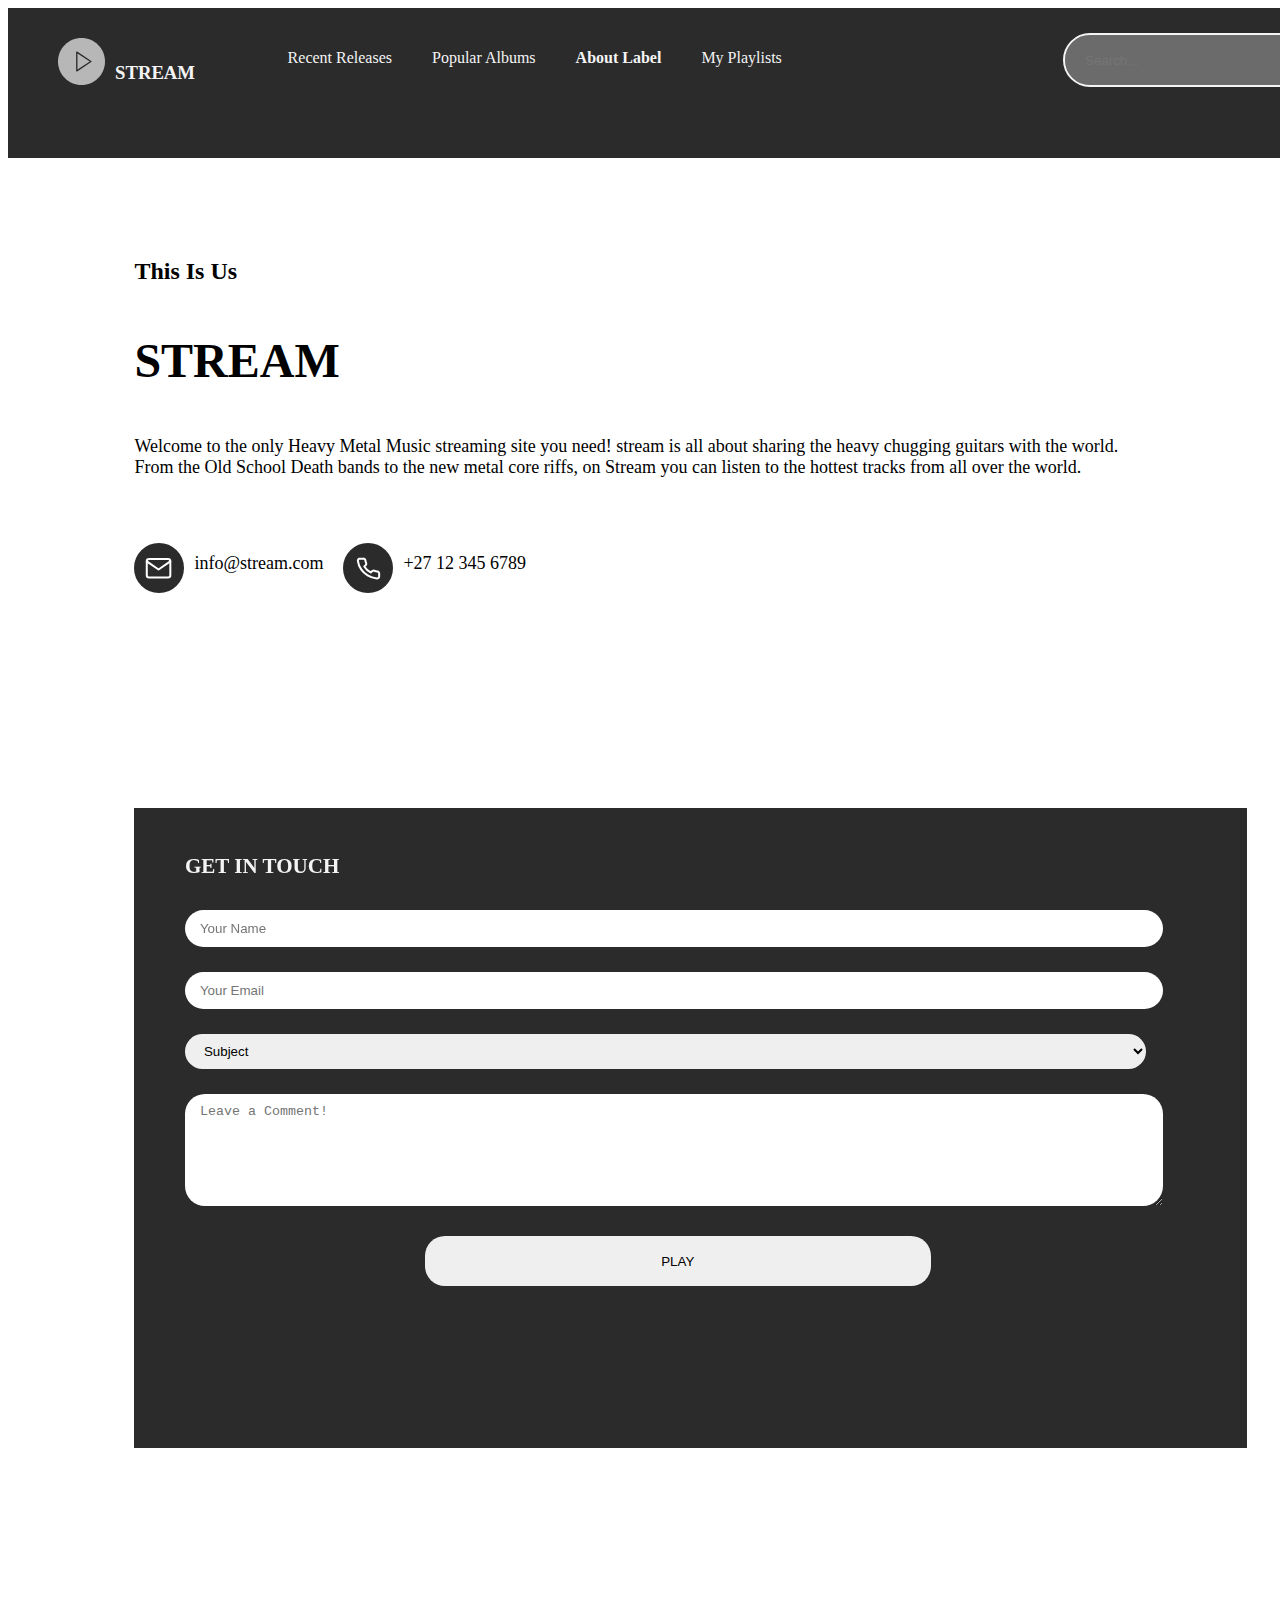
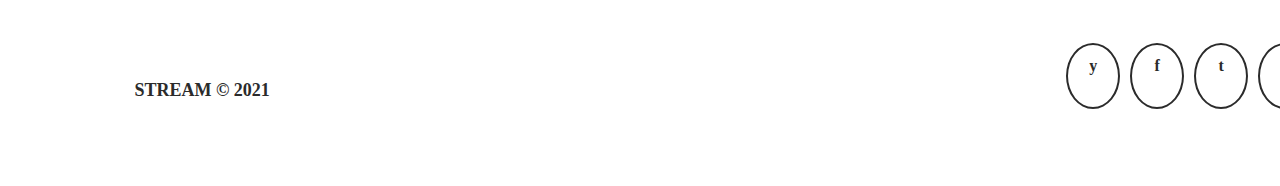
==== pages/about.html @ 72a1faf0 "finish album covers" ====
<!DOCTYPE html>
<html lang="en">
<head>
    <meta charset="UTF-8">
    <meta http-equiv="X-UA-Compatible" content="IE=edge">
    <meta name="viewport" content="width=device-width, initial-scale=1.0">
    <title>Term 1 Deliverable</title>

    <!--Fonts-->

    <!--External Files-->
    <link rel="stylesheet" href="https://cdn.jsdelivr.net/npm/bootstrap@5.2.3/dist/css/bootstrap.min.css" integrity="sha384-rbsA2VBKQhggwzxH7pPCaAqO46MgnOM80zW1RWuH61DGLwZJEdK2Kadq2F9CUG65" crossorigin="anonymous">
    <script src="https://cdn.jsdelivr.net/npm/bootstrap@5.2.3/dist/js/bootstrap.min.js" integrity="sha384-cuYeSxntonz0PPNlHhBs68uyIAVpIIOZZ5JqeqvYYIcEL727kskC66kF92t6Xl2V" crossorigin="anonymous"></script>
    
    <!--Internal Files-->
    <link rel="stylesheet" href="../css/main.css">

</head>
<body>

    <nav class="about">
        <div class="logo">
            <div class="nav-logoImg">
                <img src="../assets/icons/play_icon_logo.svg"
            </div>
            <div class="nav-logoTxt">
                <h3>
                    STREAM
                </h3>
            </div>
        </div>
        <div class="nav-con">
            <div>
                <ul>
                    <a href="../index.html"><li>Recent Releases</li></a>
                    <a><li>Popular Albums</li></a>
                    <a  href="about.html"><li class="active">About Label</li></a>
                    <a href="playlist.html"><li>My Playlists</li></a>
                </ul>

                <div class="search-bar">
                    <input placeholder="Search...">
                    <img class="search-icon" src="icon.png"/>
                </div>
            </div>
        </div>
    </nav>

    <div class="container-fluid"> <!--Bootstrap Container-->
        <div class="row abtrow">
            <div class="col-6">
                <div class="col-info">
                    <h4>
                        This Is Us
                    </h4>
                    <h3>
                        STREAM
                    </h3>
                    <p>
                        Welcome to the only Heavy Metal Music streaming site you need! stream
                        is all about sharing the heavy chugging guitars with the world. From the
                        Old School Death bands to the new metal core riffs, on Stream you can listen
                        to the hottest tracks from all over the world.
                    </p>

                    <div class="contact">
                        <div class="email">
                            <div class="em-icon">
                                <img src="../assets/icons/email_icon.svg">
                            </div>
                            <div class="em-text">info@stream.com</div>
                        </div>
                        <div class="phone">
                            <div class="ph-icon">
                                <img src="../assets/icons/phone_icon.svg">
                            </div>
                            <div class="ph-text">+27 12 345 6789</div>
                        </div>
                       
                    </div>
                    
                    <div class="col-map">
                        <iframe src="https://www.google.com/maps/embed?pb=!1m18!1m12!1m3!1d3589.3208854524823!2d28.2050687250574!3d-25.891819831051464!2m3!1f0!2f0!3f0!3m2!1i1024!2i768!4f13.1!3m3!1m2!1s0x1e956608911ce097%3A0x519896b4b6eda40a!2sOpen%20Window!5e0!3m2!1sen!2sza!4v1680271135820!5m2!1sen!2sza" width="600" height="450" style="border:0;" allowfullscreen="" loading="lazy" referrerpolicy="no-referrer-when-downgrade"></iframe>
                    </div>
                    

                </div>
            </div>
    
            <div class="col-6">
                <div class="col-form">
                    <form>
                        <h3>
                            GET IN TOUCH
                        </h3>
                
                        <input class="input-el" type="text" placeholder="Your Name" required>
                        <input class="input-el" type="email" placeholder="Your Email" required>                       
                
                        <select class="input-el" required>
                            <option>Option One</option>
                            <option>Option Two</option>
                            <option>Option Three</option>
                            <option selected = "selected">Subject</option>
                        </select>
                
                        <textarea class="input-tf" placeholder="Leave a Comment!" rows="10"></textarea>
                
                        <button class="input-btn" type="submit">PLAY</button>
                
                    </form>
                </div>
            </div>
        </div>
    </div>

    <footer>
        <h6>
            STREAM © 2021
        </h6>

        <div class="social-media">
            <div class="social-y">y</div>
            <div class="social-f">f</div>
            <div class="social-t">t</div>
            <div class="social-i">i</div>
        </div>
       
    </footer>

</body>
</html>
---- css/main.css ----
/*============================================================================*/
/*Universal Styling*/

/*Nav styling*/
nav{
    width: 100%;
    height: 120px;
    padding-left: 50px;
    padding-right: 50px;
    padding-top: 30px;
}

.nav-logoImg img{
    height: 47px;
    width: 47px;
    float: left;
    text-align: center;
    margin-right: 10px;
}

.nav-logoTxt{
    color: #f4f4f4;
    float: left;
    padding-top: 5px;
}

.nav-con ul{
    list-style: none;
}
.nav-con a{
    text-decoration: none;
}

.nav-con{
    width: 85%;
    height: 60px;
    float: right;
    margin-top: -10px;
}

.nav-con li{
    height: 35px;
    color: #f4f4f4;
    margin-right: 40px;
    padding-top: 5px;
    float: left;
}

.active{
    font-weight: bold !important;
}

.nav-con li:hover{
    font-weight: bold !important;
}

/*styling for the search bar*/
.search-bar{
    width: 255px;
    height: 50px;
    border: 2px solid #f4f4f4;
    border-radius: 50px;
    float: right;
    margin-top: -1%;
}

.search-bar input{
    width: 100%;
    height: 48px;
    color: #2b2b2b;
    background-color: rgba(255, 255, 255, 0.3);
    border-radius: 48px;
    border: none;
    padding-left: 20px;
    float: left;
    
}

.search-icon{
    margin-top: -33px;
    margin-right: 20px;
    float: right;
}

/*nav bar about page*/
.about{
    background-color: #2b2b2b;
}

/*nav ending ===========================================*/


/*header styling*/
header{
    width: 100%;
    height: 900px;
    margin-top: -120px;
    background-image: url(../assets/images/REXYaUHt5RqbNWeqPRtSwc-1200-80.jpg);
    background-position: center;
    background-size: cover;
}

.header-overlay{
    width: 100%;
    height: 900px;
    background-color: rgb(0, 0, 0,0.3);
    padding-top: 15%;
    padding-left: 10%;

}

header h3{
    color: #f4f4f4;
    font-size: 36px;
}

header h2{
    color: #f4f4f4;
    font-size: 72px;
}


/*Button in header default states*/
.headBtn-group{
    margin-top: 70px;
    font-size: 24px;
}
.play-button, .shuffle-button{
    width: 225px;
    height: 70px;
    background-color: #f4f4f4;
    border: 2px solid #1F4A5D;
    border-radius: 50px;
    text-align: center;
    padding-top: 15px;
    margin-right: 20px;
    float: left;
}

.like-button{
    height: 70px;
    width: 70px;
    margin: 0 auto;
    border-radius: 50%;
    float: left;
}

/*Button in header hover states*/
.play-button:hover{
    background-color: #2B6267;
    color: #f4f4f4;
    cursor: pointer;
}
.shuffle-button:hover{
    background-color: #2B6267;
    color: #f4f4f4;
    cursor: pointer;
}
.like-button:hover{
    background-color: #2B6267;
    color: #f4f4f4;
    cursor: pointer;
}


/*==========================================================*/
/*featured artist section of page*/
.col-box{
    width:90% ;
    height: 560px;
    margin-top: -60px;
    padding-top: 15px;
    background-color: gray;
}

.col-box h2,h1{
    color: #f4f4f4;
    padding-left: 15%;
}
.col-box p{
    width: 80%;
    margin-top: 20px;
    color: #f4f4f4;
    padding-left: 15%;
}

.col-video{
    width: 80%;
    height: 390px;
    margin-top: -60px;
    margin-left: 10%;
    position: relative;
}

.prev-button{
    width: 50px;
    height: 50px;
    margin: 0 auto;
    border-radius: 50%;
    float: left;
    margin-top: 20%;
    margin-left: 80%;
}

.next-button{
    width: 50px;
    height: 50px;
    margin: 0 auto;
    border-radius: 50%;
    float: right;
    margin-top: 20%;
    margin-right: 20px;
}

.next-button:hover{
    background-color: #2B6267;
    color: #f4f4f4;
    cursor: pointer;
}

.prev-button:hover{
    background-color: #2B6267;
    color: #f4f4f4;
    cursor: pointer;
}

/*=========================================================*/
/*Recent Releases Section*/
.releases-title{
    margin-top: 80px;
    margin-bottom: 40px;
    margin-left: 10%;
}

.cards{
    margin-top: 80px;
    padding-left: 10%;
    padding-right: 10%;
}

.Rcards1{
    width: 277px;
    height: 277px;
    background-image: url(../assets/albumCovers/The\ Devil\ Wears\ Prada\ -\ Reach.png);
    background-position: center;
    background-size: cover;
}
.Rcards2{
    width: 277px;
    height: 277px;
    background-image: url(../assets/albumCovers/sleep\ token.jpg);
    background-position: center;
    background-size: cover;
}
.Rcards3{
    width: 277px;
    height: 277px;
    background-image: url(../assets/albumCovers/The_Death_of_Peace_of_Mind_Bad_Omens.png);
    background-position: center;
    background-size: cover;
}
.Rcards4{
    width: 277px;
    height: 277px;
    background-image: url(../assets/albumCovers/download.jpg);
    background-position: center;
    background-size: cover;
}


.rc-overlay{
    width: 277px;
    height: 207px;
    margin-top: -15px;
    padding-top: 70px;
    background-color: rgba(0, 0, 0, 0.5);
    opacity: 0;
}
.rc-overlay:hover{
    opacity: 1;
}

.rc-icon{
    width: 70px;
    height: 70px;
    border-radius: 35px;
    margin: 0 auto;
}

.rc-content{
    width: 277px;
    height: 70px;
    margin-top: 67px;
    background-color: #2b2b2b;
    color: white;
    padding-left: 15px;
    padding-top: 9px;
    font-family: sans-serif;
}
.rc-content p{
    margin: 0;
    margin-left: -38px;
    font-size: 12px;
}
.rc-contnet h5{
    margin: 0;
    font-size: 18px;
}

.rc-content img{
    height: 40px;
    width: 40px;
    float: right;
    margin-right: 10px;
    margin-top: -47px;
}


/*=========================================================*/
/*Popular Albums Section*/
.popular-title{
    margin-top: 80px;
    margin-bottom: 40px;
    margin-left: 10%;
}


.Pcards1{
    width: 277px;
    height: 277px;
    background-image: url(../assets/albumCovers/carbonised.jpg);
    background-position: center;
    background-size: cover;
}
.Pcards2{
    width: 277px;
    height: 277px;
    background-image: url(../assets/albumCovers/pain_remains.jpg);
    background-position: center;
    background-size: cover;
}
.Pcards3{
    width: 277px;
    height: 277px;
    background-image: url(../assets/albumCovers/doomswitch.jpg);
    background-position: center;
    background-size: cover;
}
.Pcards4{
    width: 277px;
    height: 277px;
    background-image: url(../assets/albumCovers/aviana.jpg);
    background-position: center;
    background-size: cover;
}
.Pcards5{
    width: 277px;
    height: 277px;
    background-image: url(../assets/albumCovers/death_below.jpg);
    background-position: center;
    background-size: cover;
}
.Pcards6{
    width: 277px;
    height: 277px;
    background-image: url(../assets/albumCovers/heretic.jpg);
    background-position: center;
    background-size: cover;
}
.Pcards7{
    width: 277px;
    height: 277px;
    background-image: url(../assets/albumCovers/architects.jpg);
    background-position: center;
    background-size: cover;
}
.Pcards8{
    width: 277px;
    height: 277px;
    background-image: url(../assets/albumCovers/alias.jpg);
    background-position: center;
    background-size: cover;
}

/*=========================================================*/
footer{
    margin-top: 40px;
    width: 100%;
    height: 140px;
    padding-top: 60px;
    padding-left: 10%;
}

footer h6{
    font-size: 18px;
    font-weight: bold;
    color: #2b2b2b;
    float: left;
}


.song-media{
    width: 500px;
    height: 35px;
    margin-top: -20px;
    float: right;
}

.social-y{
    width: 50px;
    height: 50px;
    float: left;
    border: 2px solid #2b2b2b;
    margin: 5px;
    text-align: center;
    padding-top: 12px;
    font-weight: bold;
    color: #2b2b2b;
    border-radius: 50%;
    margin-left: 63%;
}
.social-f{
    width: 50px;
    height: 50px;
    float: left;
    border: 2px solid #2b2b2b;
    margin: 5px;
    text-align: center;
    padding-top: 12px;
    font-weight: bold;
    color: #2b2b2b;
    border-radius: 50%;
}
.social-t{
    width: 50px;
    height: 50px;
    float: left;
    border: 2px solid #2b2b2b;
    margin: 5px;
    text-align: center;
    padding-top: 12px;
    font-weight: bold;
    color: #2b2b2b;
    border-radius: 50%;
}
.social-i{
    width: 50px;
    height: 50px;
    float: left;
    border: 2px solid #2b2b2b;
    margin: 5px;
    text-align: center;
    padding-top: 12px;
    font-weight: bold;
    color: #2b2b2b;
    border-radius: 50%;
}
/*=========================================================*/
/*about page styling*/
.abtrow{
    padding-left: 10%;
    padding-right: 10%;
}
.col-info{
    width: 100%;
    height: 450px; 
    margin-top: 100px;
}
.col-info h4{
    font-size: 24px;
}
.col-info h3{
    font-size: 48px;
}
.col-info p{
    font-size: 18px;
}

.contact{
    width: 100%;
    height: 100px;
    margin-top: 40px;
    padding-top: 25px;
    margin-bottom: 25px;
}
.email{
    float: left;
    margin-right: 20px;
}
.phone{
    float: left;
}

.em-icon{
    float: left;
    margin-right: 10px;
}
.em-text{
    font-size: 18px;
    float: right;
    padding-top: 10px;
}

.ph-icon{
    float: left;
    margin-right: 10px;
}
.ph-text{
    font-size: 18px;
    float: right;
    padding-top: 10px;
}

.col-map iframe{
    width: 100%;
    height: 200px;
}

.col-form{
    width: 100%;
    height: 570px;
    background-color: lightgrey;
    margin-top: 100px;
    margin-bottom: 200px;
    font-size: 18px;
}

form{
    height: 575px;
    width: 100%;
    margin: 0 auto;
    background-color: #2b2b2b;
    color: #f4f4f4;
    padding-left: 5%;
    padding-right: 5%;
    padding-top: 25px;
    padding-bottom: 40px;
}

.input-el{
    width: 95%;
    height: 35px;
    margin-top: 10px;
    padding-left: 15px;
    border: none;
    border-radius: 20px;
    margin-bottom: 15px;
}

.input-tf{
    width: 95%;
    height: 100px;
    margin-top: 10px;
    padding-left: 15px;
    padding-top: 10px;
    border: none;
    border-radius: 20px;
    margin-bottom: 15px;
}

select{
    width: 95% !important;
}

.input-btn{
    width: 50%;
    height: 50px;
    border: none;
    border-radius: 20px;
    margin-top: 10px;
    margin-bottom: 5px;
    margin-left: 240px;
}
.input-btn:hover{
    background-color: #2B6267;
}

/*===========================================================================*/
/*Playlist page css*/
.mp-title{
    margin-top: 85px;
}
.playlists{
    width: 100%;
    padding-left: 10%;
    padding-right: 10%;
}



.col-mix{
    width: 470px;
    height: 470px;
    background-color: lightgray;
    margin-top: 50px;
}

.col-mix h1{
    text-align: center;
    font-weight: bold;
    color: #f4f4f4;
    padding-top: 170px;
    margin-left: -90px;
}

.playlist-logo{
    width: 45px;
    height: 45px;
    text-align: center;
    border: 5px solid white;
    border-radius: 50%;
    margin-top: 120px;
    margin-left: 200px;
    padding-top: 5px;
}

.button-group{
    margin-top: 150px;
    
}

.mix-btn, .fav-btn{
    margin-right: 60px;
    float: left;
}

.fav-btn{
    font-weight: bold;
}

.song-container{
    width: 100%;
    height: 500px;
    background-color: lightgray;
}

.song-banner{
    margin-top: 40px;
    font-weight: bold;
    margin-bottom: 40px;
}

.banner-el{
    margin-right: 60px;
    float: left;
}

.banner-st{
    margin-right: 180px;
    float: left;
}

.banner-al{
    margin-right: 140px;
    float: left;
}

.song{
    margin-top: 30px;
}

.bot-border{
    width: 75%;
    padding-top: 35px;
    margin-bottom: -20px;
    border-bottom: 2px solid #2b2b2b;
}

.song-el{
    padding-top: 12px;
    float: left;
    margin-right: 60px;
}

.song-t{
    float: left;
    margin-right: 172px;
}

.song-al{
    padding-top: 12px;
    float: left;
    margin-right: 100px;
}

.song-d{
    padding-top: 12px;
    float: left;
    margin-right: 90px;
}

.song-ic{
    padding-top: 12px;
    float: left;
    margin-right: 60px;
}


/*================================================================================*/
/*footer playlist page*/
.song-player{
    width: 100%;
    height: 200px;
    margin-top: 140px;
    background-color: #f4f4f4;
    color: #2b2b2b;
    font-weight: bold;
}

.unplayed{
    width: 93%;
    height: 10px;
    border-bottom: 5px solid lightgray;

    margin-top: -40px;
    margin-bottom: 40px;
}
.played{
    width: 30%;
    height: 10px;
    border-bottom: 5px solid #2b2b2b;
    margin-right: 10%;
    margin-top: -50px;
    margin-bottom: 40px;
}

.locater{
    width: 30px;
    height: 30px;
    border-radius: 50%;
    background-color: #2b2b2b;
    margin-top: -57px;
    margin-left: 29%;
    margin-bottom: 40px;
}


.song-image{
    height: 70px;
    width: 70px;
    margin-top: 15px;
    background-color: lightgray;
    float: left;
}
.song-text{
    float: left;
    margin-left: 20px;
    margin-top: 15px;
}

.player-buttons{
    margin-left: 500px;
}

.footP-btn{
    width: 100px;
    height: 100px;
    border-radius: 50%;
    background-color: #2b2b2b;
    color: white;
    text-align: center;
    float: left;
}

.footPr-btn{
    width: 50px;
    height: 50px;
    border-radius: 50%;
    border: 2px solid #2b2b2b;
    color: white;
    text-align: center;
    margin-top: 25px;
    margin-left: 30px;
    margin-right: 30px;
    float: left;
}

.time-played{
    margin-top: 35px;
    margin-right: 40px;
    float: right;
}

.foot-settings{
    width: 40px;
    height: 40px;
    border-radius: 50%;
    border: 2px solid #2b2b2b;
    color: white;
    text-align: center;
    margin-top: 25px;
    margin-right: 122px;
    float: right;
}
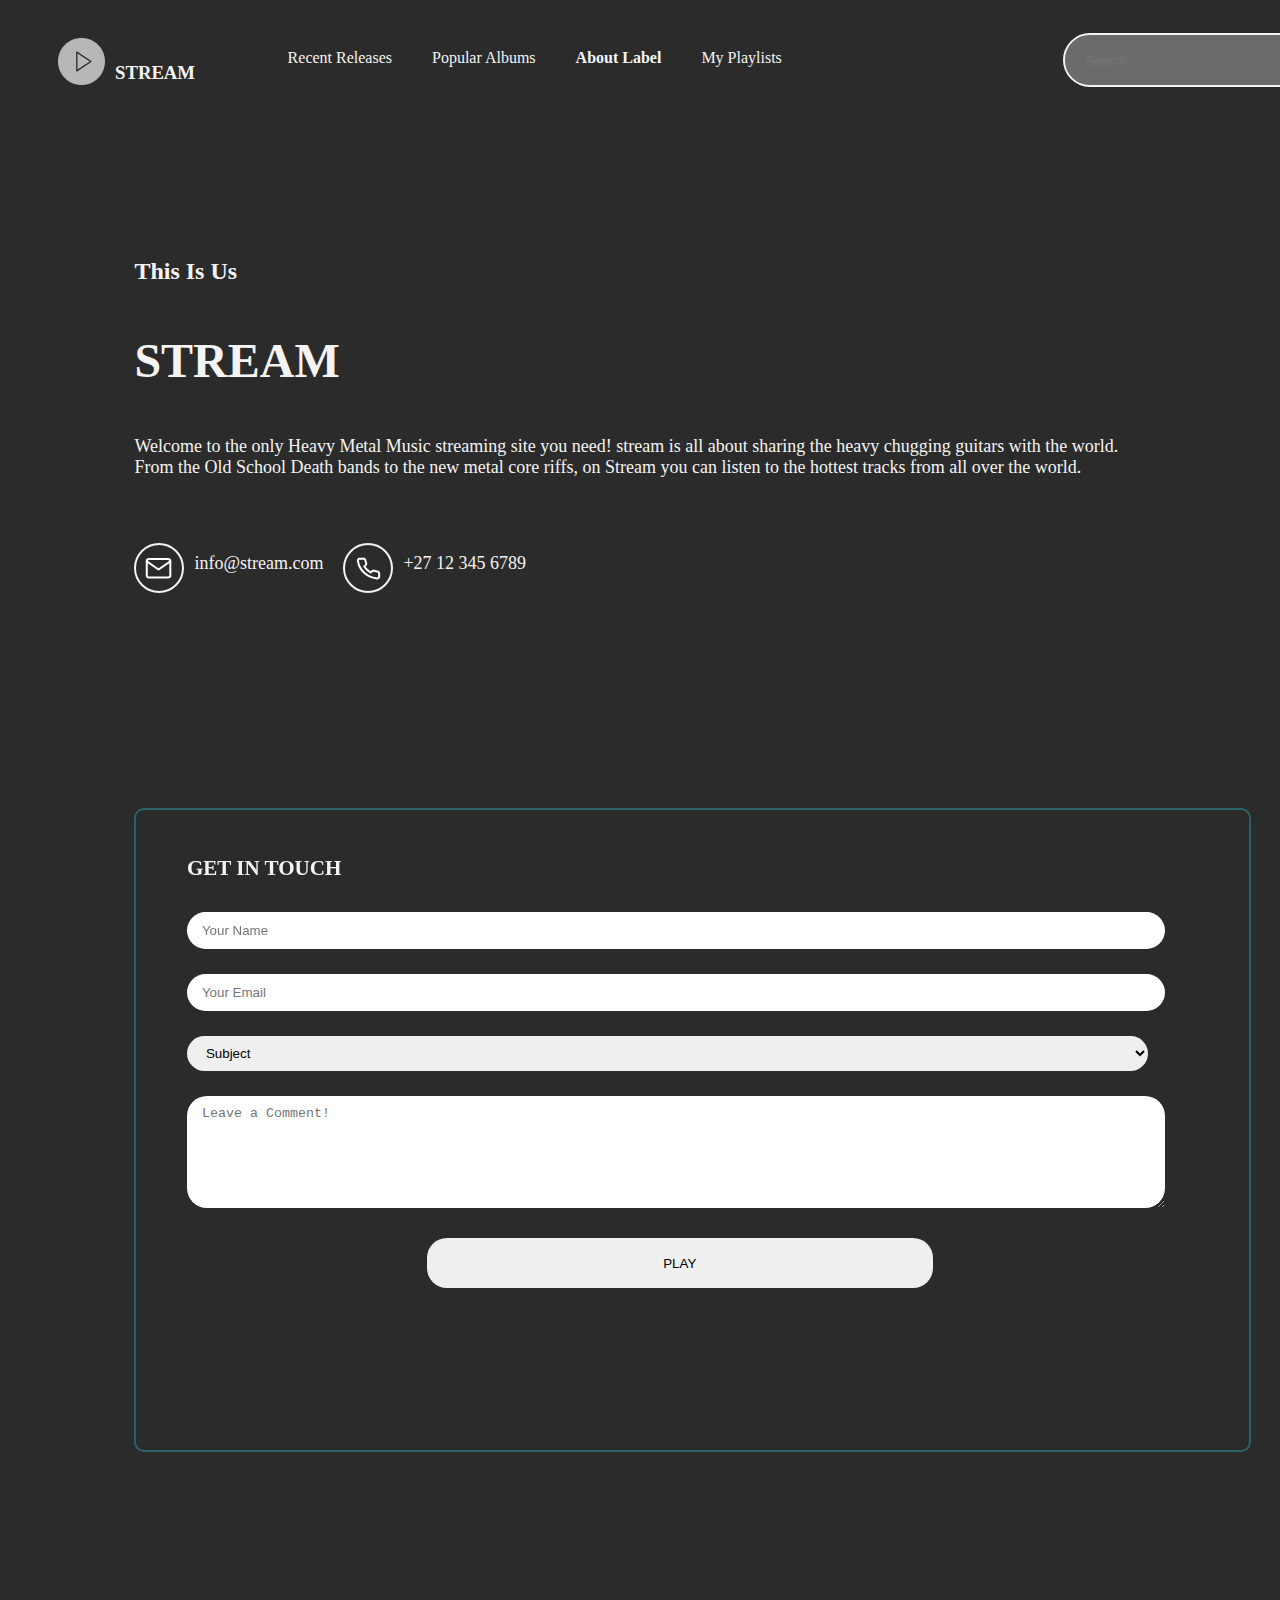
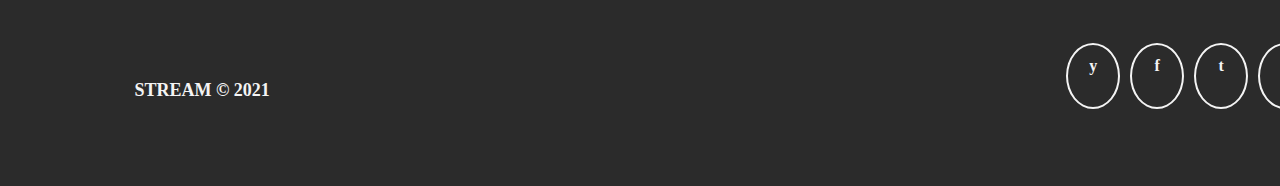
==== commit b0e9c9a1: "change background" ====
--- a/pages/about.html
+++ b/pages/about.html
@@ -21,7 +21,7 @@
     <nav class="about">
         <div class="logo">
             <div class="nav-logoImg">
-                <img src="../assets/icons/play_icon_logo.svg"
+                <img src="../assets/icons/play_icon_logo.svg">
             </div>
             <div class="nav-logoTxt">
                 <h3>
--- a/css/main.css
+++ b/css/main.css
@@ -1,6 +1,8 @@
 /*============================================================================*/
 /*Universal Styling*/
-
+    body{
+        background-color: #2b2b2b;
+    }
 /*Nav styling*/
 nav{
     width: 100%;
@@ -230,6 +232,7 @@
     margin-top: 80px;
     margin-bottom: 40px;
     margin-left: 10%;
+    color: #f4f4f4;
 }
 
 .cards{
@@ -322,6 +325,7 @@
     margin-top: 80px;
     margin-bottom: 40px;
     margin-left: 10%;
+    color: #f4f4f4;
 }
 
 
@@ -394,7 +398,7 @@
 footer h6{
     font-size: 18px;
     font-weight: bold;
-    color: #2b2b2b;
+    color: #f4f4f4;
     float: left;
 }
 
@@ -410,12 +414,12 @@
     width: 50px;
     height: 50px;
     float: left;
-    border: 2px solid #2b2b2b;
+    border: 2px solid #f4f4f4;
     margin: 5px;
     text-align: center;
     padding-top: 12px;
     font-weight: bold;
-    color: #2b2b2b;
+    color: #f4f4f4;
     border-radius: 50%;
     margin-left: 63%;
 }
@@ -423,36 +427,36 @@
     width: 50px;
     height: 50px;
     float: left;
-    border: 2px solid #2b2b2b;
+    border: 2px solid #f4f4f4;
     margin: 5px;
     text-align: center;
     padding-top: 12px;
     font-weight: bold;
-    color: #2b2b2b;
+    color: #f4f4f4;
     border-radius: 50%;
 }
 .social-t{
     width: 50px;
     height: 50px;
     float: left;
-    border: 2px solid #2b2b2b;
+    border: 2px solid #f4f4f4;
     margin: 5px;
     text-align: center;
     padding-top: 12px;
     font-weight: bold;
-    color: #2b2b2b;
+    color: #f4f4f4;
     border-radius: 50%;
 }
 .social-i{
     width: 50px;
     height: 50px;
     float: left;
-    border: 2px solid #2b2b2b;
+    border: 2px solid #f4f4f4;
     margin: 5px;
     text-align: center;
     padding-top: 12px;
     font-weight: bold;
-    color: #2b2b2b;
+    color: #f4f4f4;
     border-radius: 50%;
 }
 /*=========================================================*/
@@ -465,6 +469,7 @@
     width: 100%;
     height: 450px; 
     margin-top: 100px;
+    color: #f4f4f4;
 }
 .col-info h4{
     font-size: 24px;
@@ -519,7 +524,6 @@
 .col-form{
     width: 100%;
     height: 570px;
-    background-color: lightgrey;
     margin-top: 100px;
     margin-bottom: 200px;
     font-size: 18px;
@@ -529,7 +533,8 @@
     height: 575px;
     width: 100%;
     margin: 0 auto;
-    background-color: #2b2b2b;
+    border: 2px solid #2B6267;
+    border-radius: 10px;
     color: #f4f4f4;
     padding-left: 5%;
     padding-right: 5%;
@@ -578,24 +583,39 @@
 /*===========================================================================*/
 /*Playlist page css*/
 .mp-title{
+    font-size: 24px;
     margin-top: 85px;
-}
-.playlists{
+    color: #f4f4f4;
+}
+
+.playlist{
     width: 100%;
     padding-left: 10%;
     padding-right: 10%;
 }
 
-
+.playlist-songs{
+    width: 100%;
+    margin-left: 140px;
+    color: #f4f4f4;
+}
 
 .col-mix{
     width: 470px;
     height: 470px;
-    background-color: lightgray;
+    background-image: url(../assets/images/REXYaUHt5RqbNWeqPRtSwc-1200-80.jpg);
+    background-position: center;
+    background-size: cover;
     margin-top: 50px;
 }
+.play-overlay{
+    width: 470px;
+    height: 470px;
+    background-color: rgba(0, 0, 0, 0.5);
+}
 
 .col-mix h1{
+    font-size: 64px;
     text-align: center;
     font-weight: bold;
     color: #f4f4f4;
@@ -603,13 +623,19 @@
     margin-left: -90px;
 }
 
-.playlist-logo{
-    width: 45px;
-    height: 45px;
-    text-align: center;
-    border: 5px solid white;
-    border-radius: 50%;
-    margin-top: 120px;
+.col-mix h2{
+    font-size: 48px;
+    text-align: center;
+    font-weight: bold;
+    color: #f4f4f4;
+}
+
+.playlist-logo img{
+    width: 50px;
+    height: 50px;
+    text-align: center;
+    border-radius: 50%;
+    margin-top: 80px;
     margin-left: 200px;
     padding-top: 5px;
 }
@@ -627,11 +653,14 @@
 .fav-btn{
     font-weight: bold;
 }
+.fav-btn:hover, .mix-btn:hover{
+    cursor: pointer;
+    font-weight: bold;
+}
 
 .song-container{
     width: 100%;
     height: 500px;
-    background-color: lightgray;
 }
 
 .song-banner{
@@ -659,42 +688,78 @@
     margin-top: 30px;
 }
 
+.song-act{
+    margin-top: 30px;
+    font-weight: bold;
+}
+
 .bot-border{
-    width: 75%;
+    width: 85%;
     padding-top: 35px;
     margin-bottom: -20px;
-    border-bottom: 2px solid #2b2b2b;
+    border-bottom: 2px solid #f4f4f4;
 }
 
 .song-el{
+    text-align: center;
+    width: 20px;
+    font-size: 14px;
     padding-top: 12px;
     float: left;
+    margin-right: 32px;
+}
+.song-active{
+    width: 20px;
+    padding-top: 12px;
+    float: left;
+    margin-right: 30px;
+}
+
+.song-t{
+    text-align: center;
+    width: 110px;
+    font-size: 12px;
+    float: left;
+    margin-right: 135px;
+}
+.song-t strong{
+    font-size: 14px;
+}
+
+.song-al{
+    text-align: center;
+    width: 110px;
+    font-size: 12px;
+    padding-top: 12px;
+    float: left;
+    margin-right: 90px;
+}
+.song-actAl{
+    text-align: center;
+    width: 110px;
+    font-size: 12px;
+    padding-top: 12px;
+    float: left;
+    margin-right: 90px;
+}
+
+.song-d{
+    text-align: center;
+    width: 110px;
+    font-size: 12px;
+    padding-top: 12px;
+    float: left;
+    margin-right: 20px;
+}
+
+.song-ic{
+    padding-top: 5px;
+    float: left;
     margin-right: 60px;
 }
-
-.song-t{
-    float: left;
-    margin-right: 172px;
-}
-
-.song-al{
-    padding-top: 12px;
-    float: left;
-    margin-right: 100px;
-}
-
-.song-d{
-    padding-top: 12px;
-    float: left;
-    margin-right: 90px;
-}
-
-.song-ic{
-    padding-top: 12px;
-    float: left;
-    margin-right: 60px;
-}
-
+.song-ic:hover{
+    cursor: pointer;
+}
 
 /*================================================================================*/
 /*footer playlist page*/
@@ -702,8 +767,8 @@
     width: 100%;
     height: 200px;
     margin-top: 140px;
-    background-color: #f4f4f4;
-    color: #2b2b2b;
+    background-color: #2b2b2b;
+    color: #f4f4f4;
     font-weight: bold;
 }
 
@@ -718,7 +783,7 @@
 .played{
     width: 30%;
     height: 10px;
-    border-bottom: 5px solid #2b2b2b;
+    border-bottom: 5px solid #2B6267;
     margin-right: 10%;
     margin-top: -50px;
     margin-bottom: 40px;
@@ -728,7 +793,7 @@
     width: 30px;
     height: 30px;
     border-radius: 50%;
-    background-color: #2b2b2b;
+    background-color: #2B6267;
     margin-top: -57px;
     margin-left: 29%;
     margin-bottom: 40px;
@@ -739,7 +804,9 @@
     height: 70px;
     width: 70px;
     margin-top: 15px;
-    background-color: lightgray;
+    background-image: url(../assets/albumCovers/architects.jpg);
+    background-position: center;
+    background-size: cover;
     float: left;
 }
 .song-text{
@@ -747,28 +814,28 @@
     margin-left: 20px;
     margin-top: 15px;
 }
+.song-text h4{
+    font-size: 24px;
+}
+.song-text h6{
+    font-size: 14px;
+}
 
 .player-buttons{
     margin-left: 500px;
 }
 
-.footP-btn{
+.footP-btn img{
     width: 100px;
     height: 100px;
     border-radius: 50%;
-    background-color: #2b2b2b;
-    color: white;
-    text-align: center;
-    float: left;
-}
-
-.footPr-btn{
+    float: left;
+}
+
+.footPr-btn img{
     width: 50px;
     height: 50px;
     border-radius: 50%;
-    border: 2px solid #2b2b2b;
-    color: white;
-    text-align: center;
     margin-top: 25px;
     margin-left: 30px;
     margin-right: 30px;
@@ -776,6 +843,7 @@
 }
 
 .time-played{
+    font-size: 18px;
     margin-top: 35px;
     margin-right: 40px;
     float: right;
@@ -785,8 +853,8 @@
     width: 40px;
     height: 40px;
     border-radius: 50%;
-    border: 2px solid #2b2b2b;
-    color: white;
+    border: 2px solid #f4f4f4;
+    color: #f4f4f4;
     text-align: center;
     margin-top: 25px;
     margin-right: 122px;
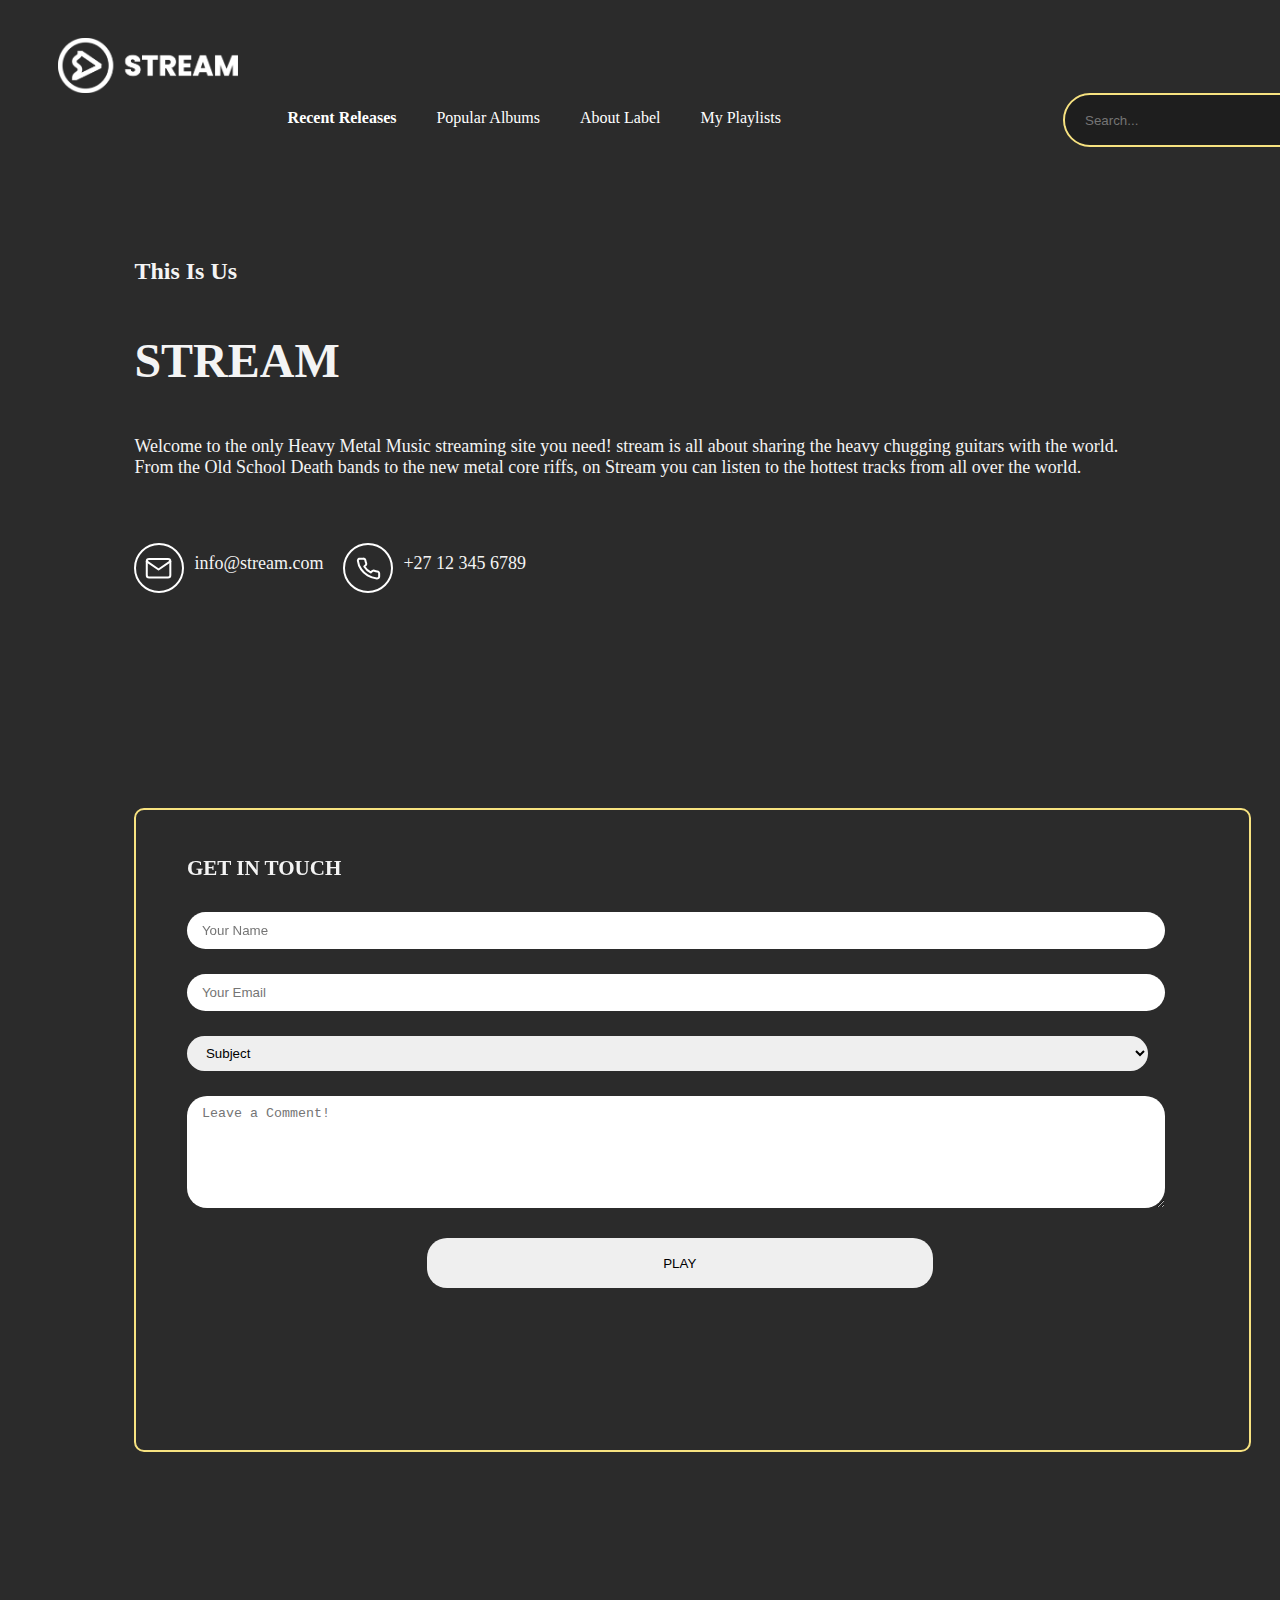
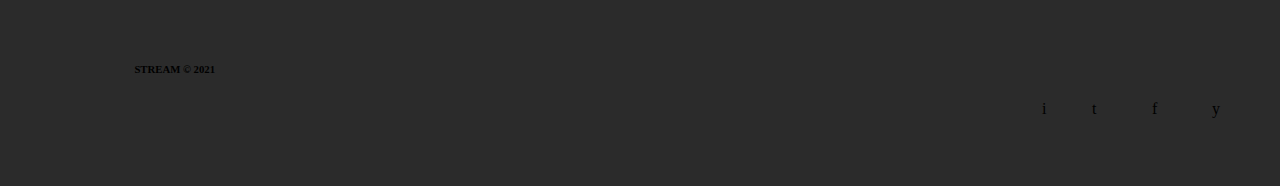
==== commit 5cf9f0f7: "update icons and colours" ====
--- a/pages/about.html
+++ b/pages/about.html
@@ -18,29 +18,20 @@
 </head>
 <body>
 
-    <nav class="about">
-        <div class="logo">
-            <div class="nav-logoImg">
-                <img src="../assets/icons/play_icon_logo.svg">
-            </div>
-            <div class="nav-logoTxt">
-                <h3>
-                    STREAM
-                </h3>
-            </div>
-        </div>
+    <nav>
+        <div class="nav-logo"></div>
         <div class="nav-con">
             <div>
                 <ul>
-                    <a href="../index.html"><li>Recent Releases</li></a>
-                    <a><li>Popular Albums</li></a>
-                    <a  href="about.html"><li class="active">About Label</li></a>
+                    <a href="../index.html"><li class="active">Recent Releases</li></a>
+                    <a href="../index.html #popular-title"><li>Popular Albums</li></a>
+                    <a href="about.html"><li>About Label</li></a>
                     <a href="playlist.html"><li>My Playlists</li></a>
                 </ul>
 
                 <div class="search-bar">
                     <input placeholder="Search...">
-                    <img class="search-icon" src="icon.png"/>
+                    <img class="search-icon" src="../assets/icons/other/search_icon.svg"/>
                 </div>
             </div>
         </div>
@@ -66,13 +57,13 @@
                     <div class="contact">
                         <div class="email">
                             <div class="em-icon">
-                                <img src="../assets/icons/email_icon.svg">
+                                <img src="../assets/icons/contact/email_icon.svg">
                             </div>
                             <div class="em-text">info@stream.com</div>
                         </div>
                         <div class="phone">
                             <div class="ph-icon">
-                                <img src="../assets/icons/phone_icon.svg">
+                                <img src="../assets/icons/contact/phone_icon.svg">
                             </div>
                             <div class="ph-text">+27 12 345 6789</div>
                         </div>
--- a/css/main.css
+++ b/css/main.css
@@ -12,18 +12,14 @@
     padding-top: 30px;
 }
 
-.nav-logoImg img{
-    height: 47px;
-    width: 47px;
-    float: left;
-    text-align: center;
+.nav-logo{
+    width: 180px;
+    height: 55px;
+    float: left;
     margin-right: 10px;
-}
-
-.nav-logoTxt{
-    color: #f4f4f4;
-    float: left;
-    padding-top: 5px;
+    background-image: url(../assets/logo/stream_logo_white.png);
+    background-position: center;
+    background-size: cover;
 }
 
 .nav-con ul{
@@ -37,12 +33,12 @@
     width: 85%;
     height: 60px;
     float: right;
-    margin-top: -10px;
+    margin-top: -5px;
 }
 
 .nav-con li{
     height: 35px;
-    color: #f4f4f4;
+    color: white;
     margin-right: 40px;
     padding-top: 5px;
     float: left;
@@ -54,13 +50,14 @@
 
 .nav-con li:hover{
     font-weight: bold !important;
+    color: #f7e280;
 }
 
 /*styling for the search bar*/
 .search-bar{
     width: 255px;
     height: 50px;
-    border: 2px solid #f4f4f4;
+    border: 2px solid #f7e280;
     border-radius: 50px;
     float: right;
     margin-top: -1%;
@@ -70,7 +67,7 @@
     width: 100%;
     height: 48px;
     color: #2b2b2b;
-    background-color: rgba(255, 255, 255, 0.3);
+    background-color: rgba(0, 0, 0, 0.3);
     border-radius: 48px;
     border: none;
     padding-left: 20px;
@@ -84,10 +81,6 @@
     float: right;
 }
 
-/*nav bar about page*/
-.about{
-    background-color: #2b2b2b;
-}
 
 /*nav ending ===========================================*/
 
@@ -97,7 +90,7 @@
     width: 100%;
     height: 900px;
     margin-top: -120px;
-    background-image: url(../assets/images/REXYaUHt5RqbNWeqPRtSwc-1200-80.jpg);
+    background-image: url(../assets/spiritbox-band-2022.jpg);
     background-position: center;
     background-size: cover;
 }
@@ -112,12 +105,12 @@
 }
 
 header h3{
-    color: #f4f4f4;
+    color: #f7e280;
     font-size: 36px;
 }
 
 header h2{
-    color: #f4f4f4;
+    color: #f7e280;
     font-size: 72px;
 }
 
@@ -131,7 +124,7 @@
     width: 225px;
     height: 70px;
     background-color: #f4f4f4;
-    border: 2px solid #1F4A5D;
+    border: 2px solid #f7e280;
     border-radius: 50px;
     text-align: center;
     padding-top: 15px;
@@ -149,17 +142,17 @@
 
 /*Button in header hover states*/
 .play-button:hover{
-    background-color: #2B6267;
+    background-color: #f7e280;
     color: #f4f4f4;
     cursor: pointer;
 }
 .shuffle-button:hover{
-    background-color: #2B6267;
+    background-color: #f7e280;
     color: #f4f4f4;
     cursor: pointer;
 }
 .like-button:hover{
-    background-color: #2B6267;
+    background-color: #f7e280;
     color: #f4f4f4;
     cursor: pointer;
 }
@@ -215,13 +208,13 @@
 }
 
 .next-button:hover{
-    background-color: #2B6267;
+    background-color: #f7e280;
     color: #f4f4f4;
     cursor: pointer;
 }
 
 .prev-button:hover{
-    background-color: #2B6267;
+    background-color: #f7e280;
     color: #f4f4f4;
     cursor: pointer;
 }
@@ -232,7 +225,7 @@
     margin-top: 80px;
     margin-bottom: 40px;
     margin-left: 10%;
-    color: #f4f4f4;
+    color: #f7e280;
 }
 
 .cards{
@@ -258,7 +251,7 @@
 .Rcards3{
     width: 277px;
     height: 277px;
-    background-image: url(../assets/albumCovers/The_Death_of_Peace_of_Mind_Bad_Omens.png);
+    background-image: url(../assets/albumCovers/Spiritbox_EternalBlue.jpg);
     background-position: center;
     background-size: cover;
 }
@@ -318,6 +311,13 @@
     margin-top: -47px;
 }
 
+.rc-content img:hover{
+    height: 40px;
+    width: 40px;
+    border-radius: 20px;
+    cursor: pointer;
+    background-color: #f7e280;
+}
 
 /*=========================================================*/
 /*Popular Albums Section*/
@@ -325,7 +325,7 @@
     margin-top: 80px;
     margin-bottom: 40px;
     margin-left: 10%;
-    color: #f4f4f4;
+    color: #f7e280;
 }
 
 
@@ -388,76 +388,55 @@
 
 /*=========================================================*/
 footer{
-    margin-top: 40px;
     width: 100%;
     height: 140px;
     padding-top: 60px;
     padding-left: 10%;
 }
 
-footer h6{
+.footer-logo{
+    margin-top: 20px;
+    color: white;
     font-size: 18px;
-    font-weight: bold;
-    color: #f4f4f4;
-    float: left;
-}
-
-
-.song-media{
-    width: 500px;
-    height: 35px;
-    margin-top: -20px;
+    float: left;
+}
+
+.social-media{
+    padding-right: 10%;
     float: right;
 }
 
 .social-y{
     width: 50px;
     height: 50px;
-    float: left;
-    border: 2px solid #f4f4f4;
-    margin: 5px;
-    text-align: center;
-    padding-top: 12px;
-    font-weight: bold;
-    color: #f4f4f4;
-    border-radius: 50%;
-    margin-left: 63%;
-}
+    float: right;
+    margin-right: 10px;
+}
+
+.social-y:hover,.social-f:hover,.social-t:hover,.social-i:hover{
+    cursor: pointer;
+    width: 50px;
+    height: 50px;
+    border-radius: 25px;
+    background-color: #f7e280;
+}
+
 .social-f{
     width: 50px;
     height: 50px;
-    float: left;
-    border: 2px solid #f4f4f4;
-    margin: 5px;
-    text-align: center;
-    padding-top: 12px;
-    font-weight: bold;
-    color: #f4f4f4;
-    border-radius: 50%;
+    float: right;
+    margin-right: 10px;
 }
 .social-t{
     width: 50px;
     height: 50px;
-    float: left;
-    border: 2px solid #f4f4f4;
-    margin: 5px;
-    text-align: center;
-    padding-top: 12px;
-    font-weight: bold;
-    color: #f4f4f4;
-    border-radius: 50%;
+    float: right;
+    margin-right: 10px;
 }
 .social-i{
     width: 50px;
     height: 50px;
-    float: left;
-    border: 2px solid #f4f4f4;
-    margin: 5px;
-    text-align: center;
-    padding-top: 12px;
-    font-weight: bold;
-    color: #f4f4f4;
-    border-radius: 50%;
+    float: right;
 }
 /*=========================================================*/
 /*about page styling*/
@@ -533,7 +512,7 @@
     height: 575px;
     width: 100%;
     margin: 0 auto;
-    border: 2px solid #2B6267;
+    border: 2px solid #f7e280;
     border-radius: 10px;
     color: #f4f4f4;
     padding-left: 5%;
@@ -577,7 +556,7 @@
     margin-left: 240px;
 }
 .input-btn:hover{
-    background-color: #2B6267;
+    background-color: #f7e280;
 }
 
 /*===========================================================================*/
@@ -585,7 +564,7 @@
 .mp-title{
     font-size: 24px;
     margin-top: 85px;
-    color: #f4f4f4;
+    color: #f7e280;
 }
 
 .playlist{
@@ -603,7 +582,7 @@
 .col-mix{
     width: 470px;
     height: 470px;
-    background-image: url(../assets/images/REXYaUHt5RqbNWeqPRtSwc-1200-80.jpg);
+    background-image: url(../assets/albumCovers/Spiritbox_EternalBlue.jpg);
     background-position: center;
     background-size: cover;
     margin-top: 50px;
@@ -648,6 +627,7 @@
 .mix-btn, .fav-btn{
     margin-right: 60px;
     float: left;
+    color: #f7e280;
 }
 
 .fav-btn{
@@ -697,7 +677,7 @@
     width: 85%;
     padding-top: 35px;
     margin-bottom: -20px;
-    border-bottom: 2px solid #f4f4f4;
+    border-bottom: 2px solid #f7e280;
 }
 
 .song-el{
@@ -776,14 +756,13 @@
     width: 93%;
     height: 10px;
     border-bottom: 5px solid lightgray;
-
     margin-top: -40px;
     margin-bottom: 40px;
 }
 .played{
     width: 30%;
     height: 10px;
-    border-bottom: 5px solid #2B6267;
+    border-bottom: 5px solid #f7e280;
     margin-right: 10%;
     margin-top: -50px;
     margin-bottom: 40px;
@@ -793,7 +772,7 @@
     width: 30px;
     height: 30px;
     border-radius: 50%;
-    background-color: #2B6267;
+    background-color: #f7e280;
     margin-top: -57px;
     margin-left: 29%;
     margin-bottom: 40px;
@@ -813,6 +792,7 @@
     float: left;
     margin-left: 20px;
     margin-top: 15px;
+    color: #f7e280;
 }
 .song-text h4{
     font-size: 24px;
@@ -822,7 +802,7 @@
 }
 
 .player-buttons{
-    margin-left: 500px;
+    margin-left: 450px;
 }
 
 .footP-btn img{
@@ -847,16 +827,17 @@
     margin-top: 35px;
     margin-right: 40px;
     float: right;
+    color: #f7e280;
 }
 
 .foot-settings{
     width: 40px;
     height: 40px;
-    border-radius: 50%;
-    border: 2px solid #f4f4f4;
-    color: #f4f4f4;
-    text-align: center;
     margin-top: 25px;
     margin-right: 122px;
     float: right;
+}
+
+.foot-settings:hover{
+    cursor: pointer;
 }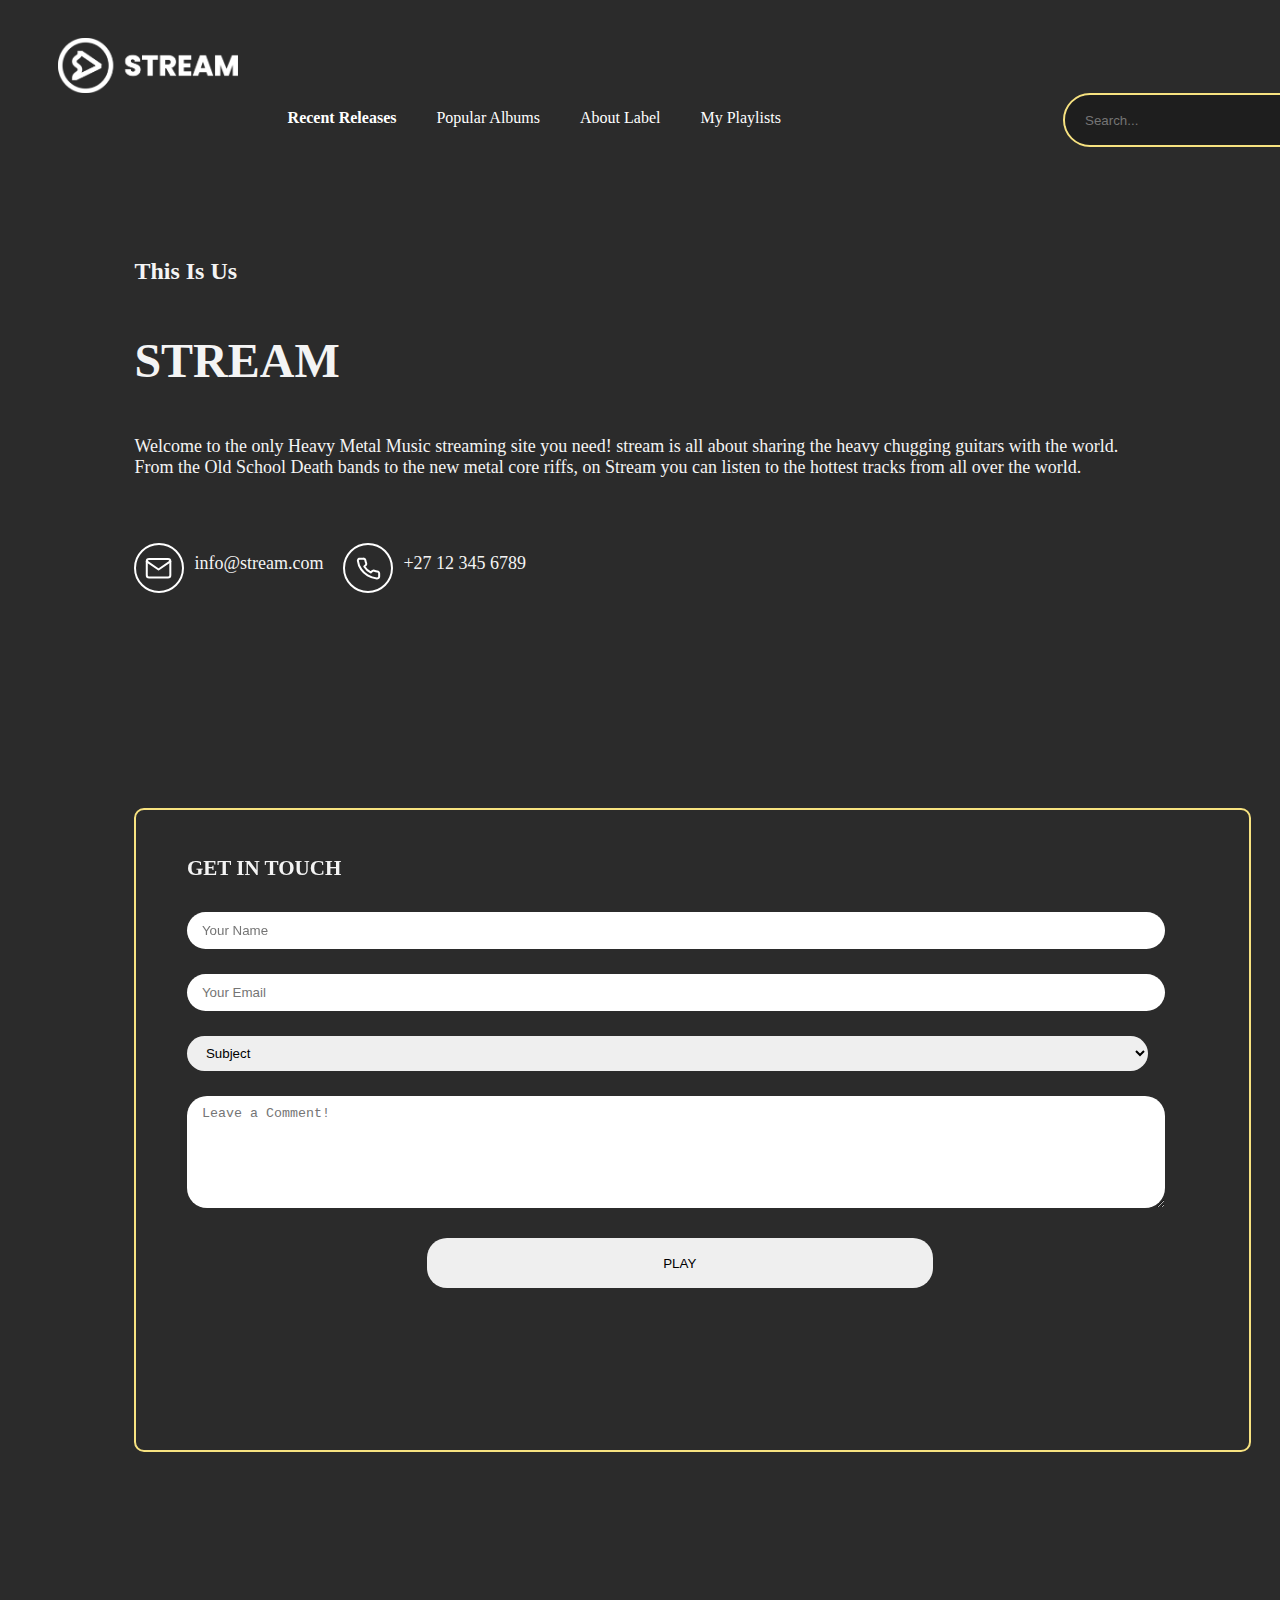
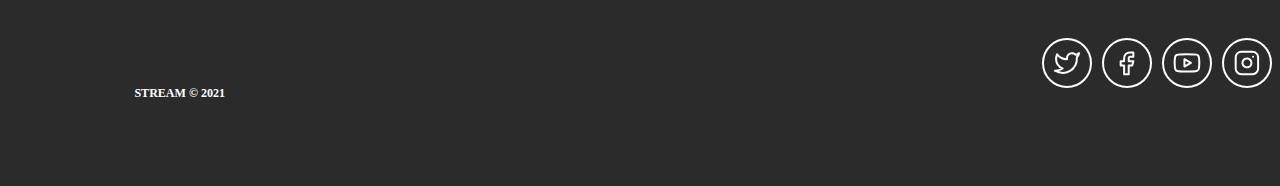
==== commit eb1ed653: "update about footer" ====
--- a/pages/about.html
+++ b/pages/about.html
@@ -31,7 +31,7 @@
 
                 <div class="search-bar">
                     <input placeholder="Search...">
-                    <img class="search-icon" src="../assets/icons/other/search_icon.svg"/>
+                    <img class="search-icon" src="assets/icons/other/search_icon.svg"/>
                 </div>
             </div>
         </div>
@@ -106,15 +106,25 @@
     </div>
 
     <footer>
-        <h6>
-            STREAM © 2021
-        </h6>
+        <div class="footer-logo">
+            <h6>
+                STREAM © 2021
+            </h6>
+        </div>
 
         <div class="social-media">
-            <div class="social-y">y</div>
-            <div class="social-f">f</div>
-            <div class="social-t">t</div>
-            <div class="social-i">i</div>
+            <div class="social-i">
+                <img src="../assets/icons/social/instagram_icon.svg">
+            </div>
+            <div class="social-y">
+                <img src="../assets/icons/social/youtube_icon.svg">
+            </div>
+            <div class="social-f">
+                <img src="../assets/icons/social/facebook_icon.svg">
+            </div>
+            <div class="social-t">
+                <img src="../assets/icons/social/twitter_icon.svg">
+            </div>
         </div>
        
     </footer>
--- a/css/main.css
+++ b/css/main.css
@@ -415,10 +415,6 @@
 
 .social-y:hover,.social-f:hover,.social-t:hover,.social-i:hover{
     cursor: pointer;
-    width: 50px;
-    height: 50px;
-    border-radius: 25px;
-    background-color: #f7e280;
 }
 
 .social-f{
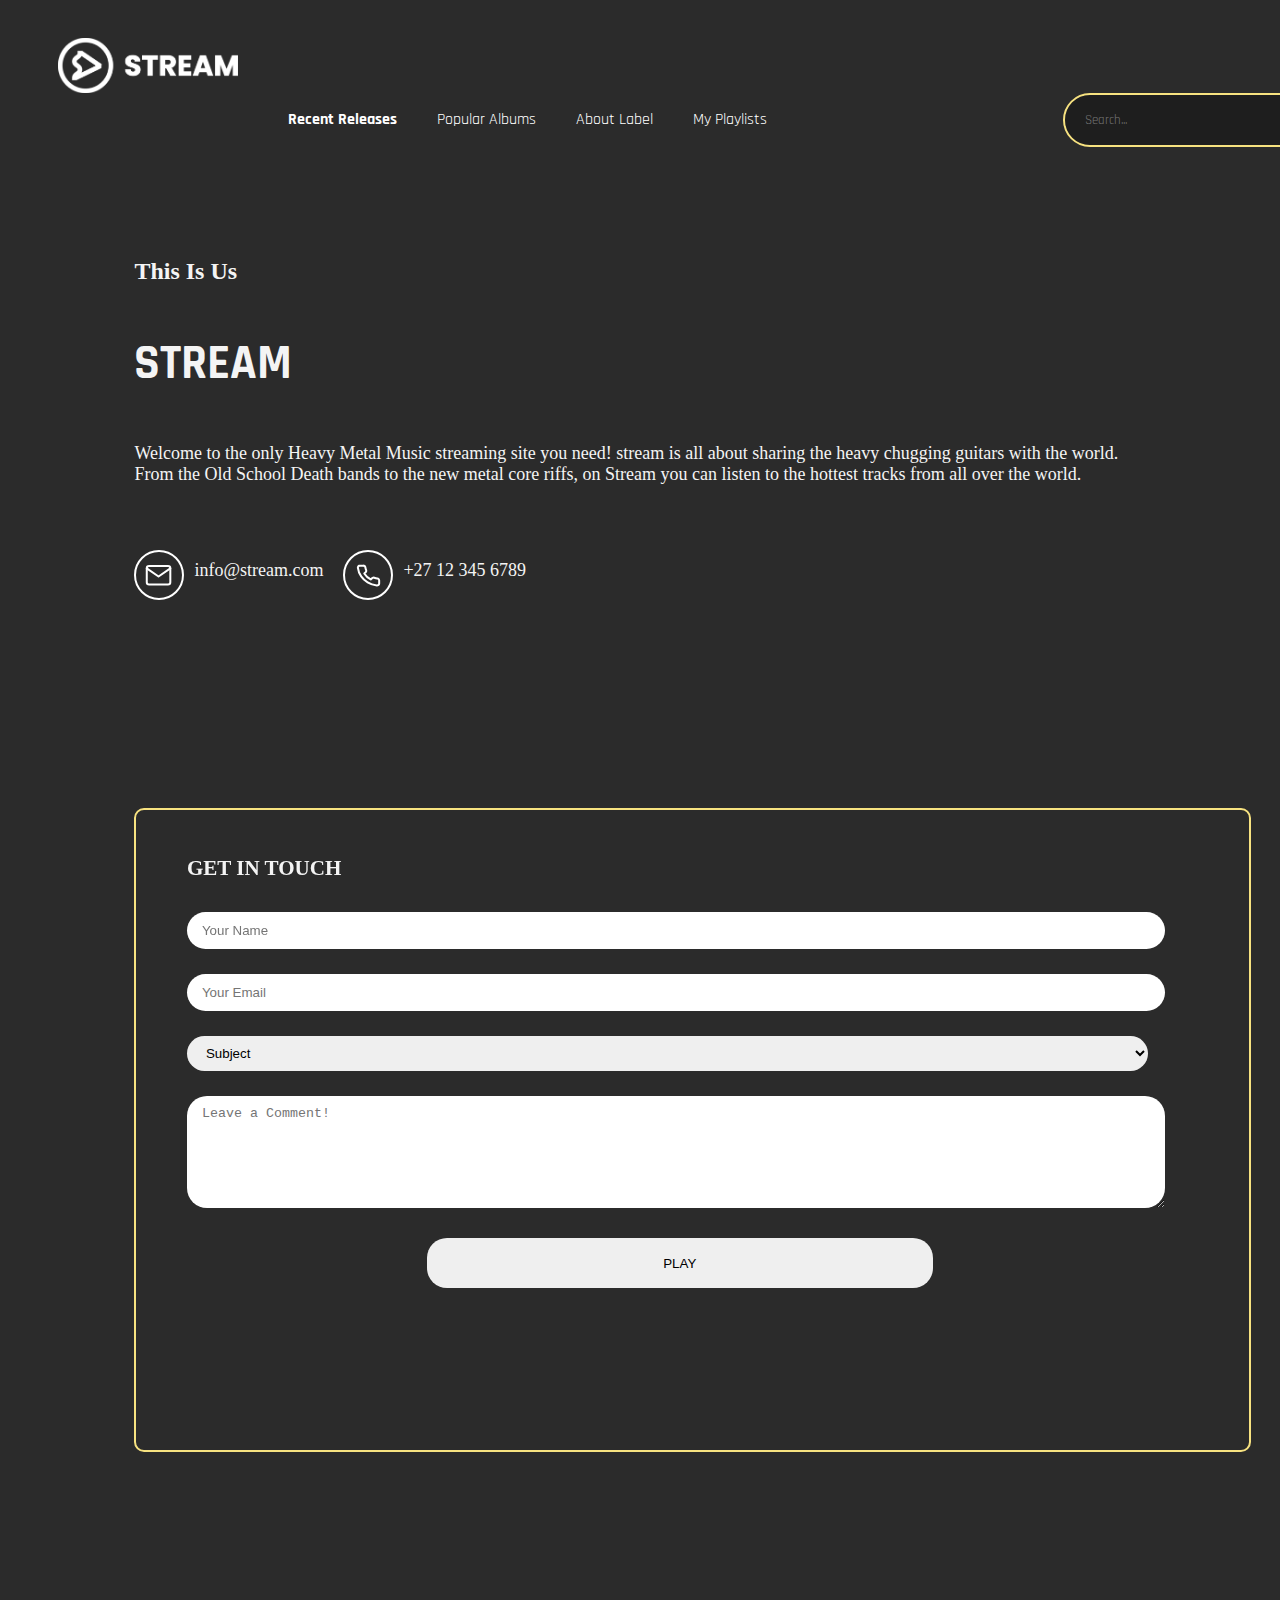
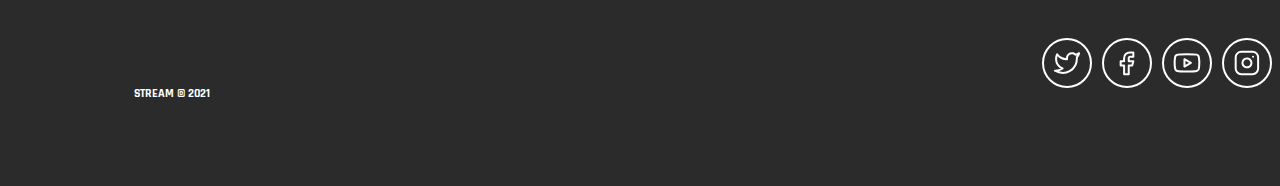
==== commit f893e02d: "update primary font" ====
--- a/pages/about.html
+++ b/pages/about.html
@@ -7,13 +7,16 @@
     <title>Term 1 Deliverable</title>
 
     <!--Fonts-->
+    <link rel="preconnect" href="https://fonts.googleapis.com">
+    <link rel="preconnect" href="https://fonts.gstatic.com" crossorigin>
+    <link href="https://fonts.googleapis.com/css2?family=Rajdhani:wght@500&display=swap" rel="stylesheet">
 
     <!--External Files-->
     <link rel="stylesheet" href="https://cdn.jsdelivr.net/npm/bootstrap@5.2.3/dist/css/bootstrap.min.css" integrity="sha384-rbsA2VBKQhggwzxH7pPCaAqO46MgnOM80zW1RWuH61DGLwZJEdK2Kadq2F9CUG65" crossorigin="anonymous">
     <script src="https://cdn.jsdelivr.net/npm/bootstrap@5.2.3/dist/js/bootstrap.min.js" integrity="sha384-cuYeSxntonz0PPNlHhBs68uyIAVpIIOZZ5JqeqvYYIcEL727kskC66kF92t6Xl2V" crossorigin="anonymous"></script>
     
     <!--Internal Files-->
-    <link rel="stylesheet" href="../css/main.css">
+    <link rel="stylesheet" href="../css/about.css">
 
 </head>
 <body>
@@ -31,7 +34,7 @@
 
                 <div class="search-bar">
                     <input placeholder="Search...">
-                    <img class="search-icon" src="assets/icons/other/search_icon.svg"/>
+                    <img class="search-icon" src="../assets/icons/other/search_icon.svg"/>
                 </div>
             </div>
         </div>
@@ -108,7 +111,7 @@
     <footer>
         <div class="footer-logo">
             <h6>
-                STREAM © 2021
+                <strong>STREAM © 2021</strong>
             </h6>
         </div>
 
--- a/css/about.css
+++ b/css/about.css
@@ -0,0 +1,259 @@
+/*about page styling*/
+/*============================================================================*/
+/*Universal Styling*/
+body{
+    background-color: #2b2b2b;
+}
+/*Nav styling*/
+nav{
+width: 100%;
+height: 120px;
+padding-left: 50px;
+padding-right: 50px;
+padding-top: 30px;
+}
+
+.nav-logo{
+width: 180px;
+height: 55px;
+float: left;
+margin-right: 10px;
+background-image: url(../assets/logo/stream_logo_white.png);
+background-position: center;
+background-size: cover;
+}
+
+.nav-con ul{
+list-style: none;
+}
+.nav-con a{
+text-decoration: none;
+}
+
+.nav-con{
+width: 85%;
+height: 60px;
+float: right;
+margin-top: -5px;
+}
+
+.nav-con li{
+height: 35px;
+color: white;
+font-family: 'Rajdhani', sans-serif;
+margin-right: 40px;
+padding-top: 5px;
+float: left;
+}
+
+.active{
+font-weight: bold !important;
+}
+
+.nav-con li:hover{
+font-weight: bold !important;
+color: #f7e280;
+}
+
+/*styling for the search bar*/
+.search-bar{
+width: 255px;
+height: 50px;
+border: 2px solid #f7e280;
+border-radius: 50px;
+float: right;
+margin-top: -1%;
+}
+
+.search-bar input{
+width: 100%;
+height: 48px;
+color: #2b2b2b;
+font-family: 'Rajdhani', sans-serif;
+background-color: rgba(0, 0, 0, 0.3);
+border-radius: 48px;
+border: none;
+padding-left: 20px;
+float: left;
+
+}
+
+.search-icon{
+margin-top: -33px;
+margin-right: 20px;
+float: right;
+}
+
+
+/*nav ending ===========================================*/
+/*form and info styling*/
+.abtrow{
+    padding-left: 10%;
+    padding-right: 10%;
+}
+.col-info{
+    width: 100%;
+    height: 450px; 
+    margin-top: 100px;
+    color: #f4f4f4;
+}
+.col-info h4{
+    font-size: 24px;
+}
+.col-info h3{
+    font-family: 'Rajdhani', sans-serif;
+    font-size: 48px;
+}
+.col-info p{
+    font-size: 18px;
+}
+
+.contact{
+    width: 100%;
+    height: 100px;
+    margin-top: 40px;
+    padding-top: 25px;
+    margin-bottom: 25px;
+}
+.email{
+    float: left;
+    margin-right: 20px;
+}
+.phone{
+    float: left;
+}
+
+.em-icon{
+    float: left;
+    margin-right: 10px;
+}
+.em-text{
+    font-size: 18px;
+    float: right;
+    padding-top: 10px;
+}
+
+.ph-icon{
+    float: left;
+    margin-right: 10px;
+}
+.ph-text{
+    font-size: 18px;
+    float: right;
+    padding-top: 10px;
+}
+
+.col-map iframe{
+    width: 100%;
+    height: 200px;
+}
+
+.col-form{
+    width: 100%;
+    height: 570px;
+    margin-top: 100px;
+    margin-bottom: 200px;
+    font-size: 18px;
+}
+
+form{
+    height: 575px;
+    width: 100%;
+    margin: 0 auto;
+    border: 2px solid #f7e280;
+    border-radius: 10px;
+    color: #f4f4f4;
+    padding-left: 5%;
+    padding-right: 5%;
+    padding-top: 25px;
+    padding-bottom: 40px;
+}
+
+.input-el{
+    width: 95%;
+    height: 35px;
+    margin-top: 10px;
+    padding-left: 15px;
+    border: none;
+    border-radius: 20px;
+    margin-bottom: 15px;
+}
+
+.input-tf{
+    width: 95%;
+    height: 100px;
+    margin-top: 10px;
+    padding-left: 15px;
+    padding-top: 10px;
+    border: none;
+    border-radius: 20px;
+    margin-bottom: 15px;
+}
+
+select{
+    width: 95% !important;
+}
+
+.input-btn{
+    width: 50%;
+    height: 50px;
+    border: none;
+    border-radius: 20px;
+    margin-top: 10px;
+    margin-bottom: 5px;
+    margin-left: 240px;
+}
+.input-btn:hover{
+    background-color: #f7e280;
+}
+/*=========================================================*/
+/*footer styling*/
+footer{
+    width: 100%;
+    height: 140px;
+    padding-top: 60px;
+    padding-left: 10%;
+}
+
+.footer-logo{
+    margin-top: 20px;
+    font-family: 'Rajdhani', sans-serif;
+    color: white;
+    font-size: 18px;
+    float: left;
+}
+
+.social-media{
+    padding-right: 10%;
+    float: right;
+}
+
+.social-y{
+    width: 50px;
+    height: 50px;
+    float: right;
+    margin-right: 10px;
+}
+
+.social-y:hover,.social-f:hover,.social-t:hover,.social-i:hover{
+    cursor: pointer;
+}
+
+.social-f{
+    width: 50px;
+    height: 50px;
+    float: right;
+    margin-right: 10px;
+}
+.social-t{
+    width: 50px;
+    height: 50px;
+    float: right;
+    margin-right: 10px;
+}
+.social-i{
+    width: 50px;
+    height: 50px;
+    float: right;
+}
+/*=========================================================*/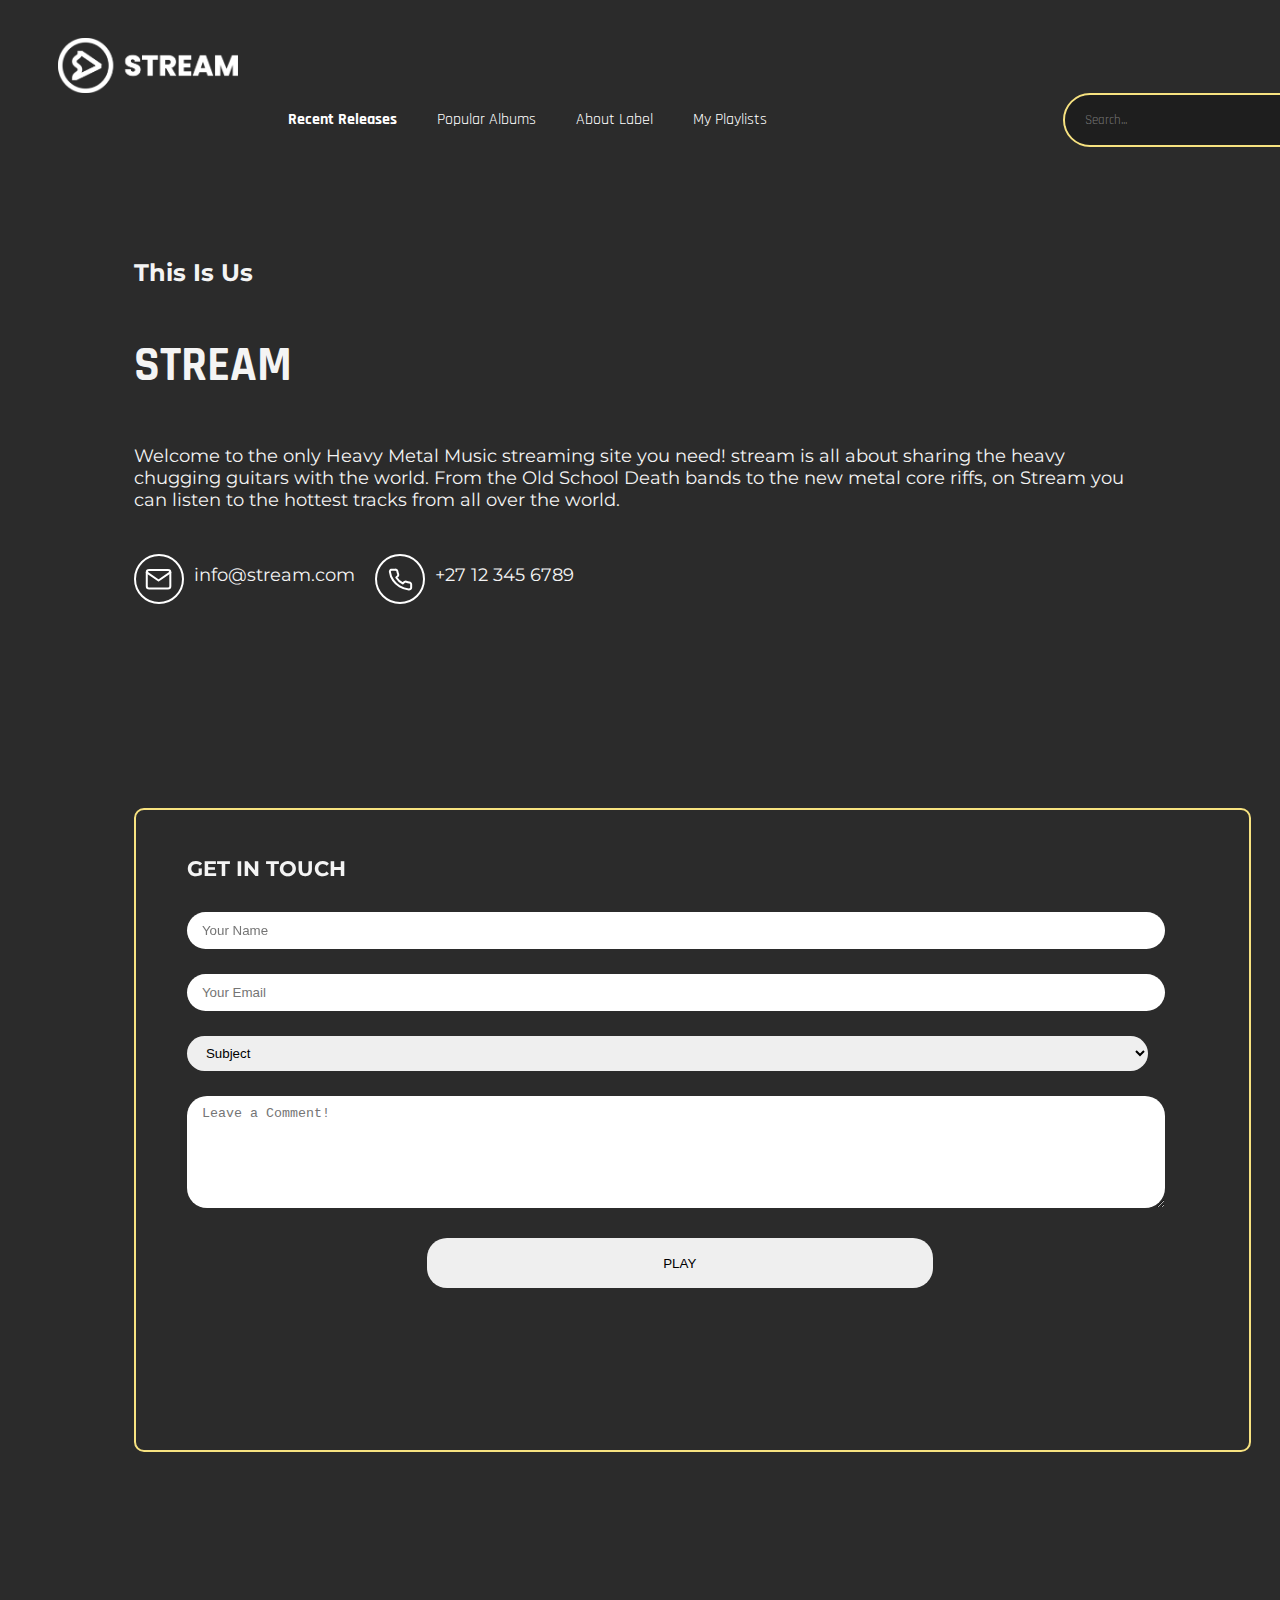
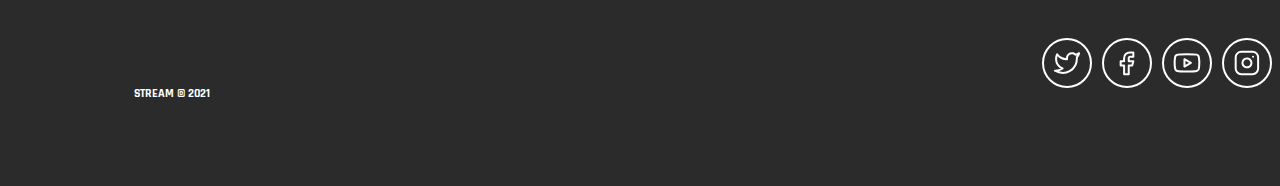
==== commit 1126be8b: "add secondary font" ====
--- a/pages/about.html
+++ b/pages/about.html
@@ -10,6 +10,7 @@
     <link rel="preconnect" href="https://fonts.googleapis.com">
     <link rel="preconnect" href="https://fonts.gstatic.com" crossorigin>
     <link href="https://fonts.googleapis.com/css2?family=Rajdhani:wght@500&display=swap" rel="stylesheet">
+    <link href="https://fonts.googleapis.com/css2?family=Montserrat&display=swap" rel="stylesheet">
 
     <!--External Files-->
     <link rel="stylesheet" href="https://cdn.jsdelivr.net/npm/bootstrap@5.2.3/dist/css/bootstrap.min.css" integrity="sha384-rbsA2VBKQhggwzxH7pPCaAqO46MgnOM80zW1RWuH61DGLwZJEdK2Kadq2F9CUG65" crossorigin="anonymous">
--- a/css/about.css
+++ b/css/about.css
@@ -99,6 +99,7 @@
 }
 .col-info h4{
     font-size: 24px;
+    font-family: 'Montserrat', sans-serif;
 }
 .col-info h3{
     font-family: 'Rajdhani', sans-serif;
@@ -106,12 +107,12 @@
 }
 .col-info p{
     font-size: 18px;
+    font-family: 'Montserrat', sans-serif;
 }
 
 .contact{
     width: 100%;
     height: 100px;
-    margin-top: 40px;
     padding-top: 25px;
     margin-bottom: 25px;
 }
@@ -129,6 +130,7 @@
 }
 .em-text{
     font-size: 18px;
+    font-family: 'Montserrat', sans-serif;
     float: right;
     padding-top: 10px;
 }
@@ -139,6 +141,7 @@
 }
 .ph-text{
     font-size: 18px;
+    font-family: 'Montserrat', sans-serif;
     float: right;
     padding-top: 10px;
 }
@@ -163,6 +166,7 @@
     border: 2px solid #f7e280;
     border-radius: 10px;
     color: #f4f4f4;
+    font-family: 'Montserrat', sans-serif;
     padding-left: 5%;
     padding-right: 5%;
     padding-top: 25px;
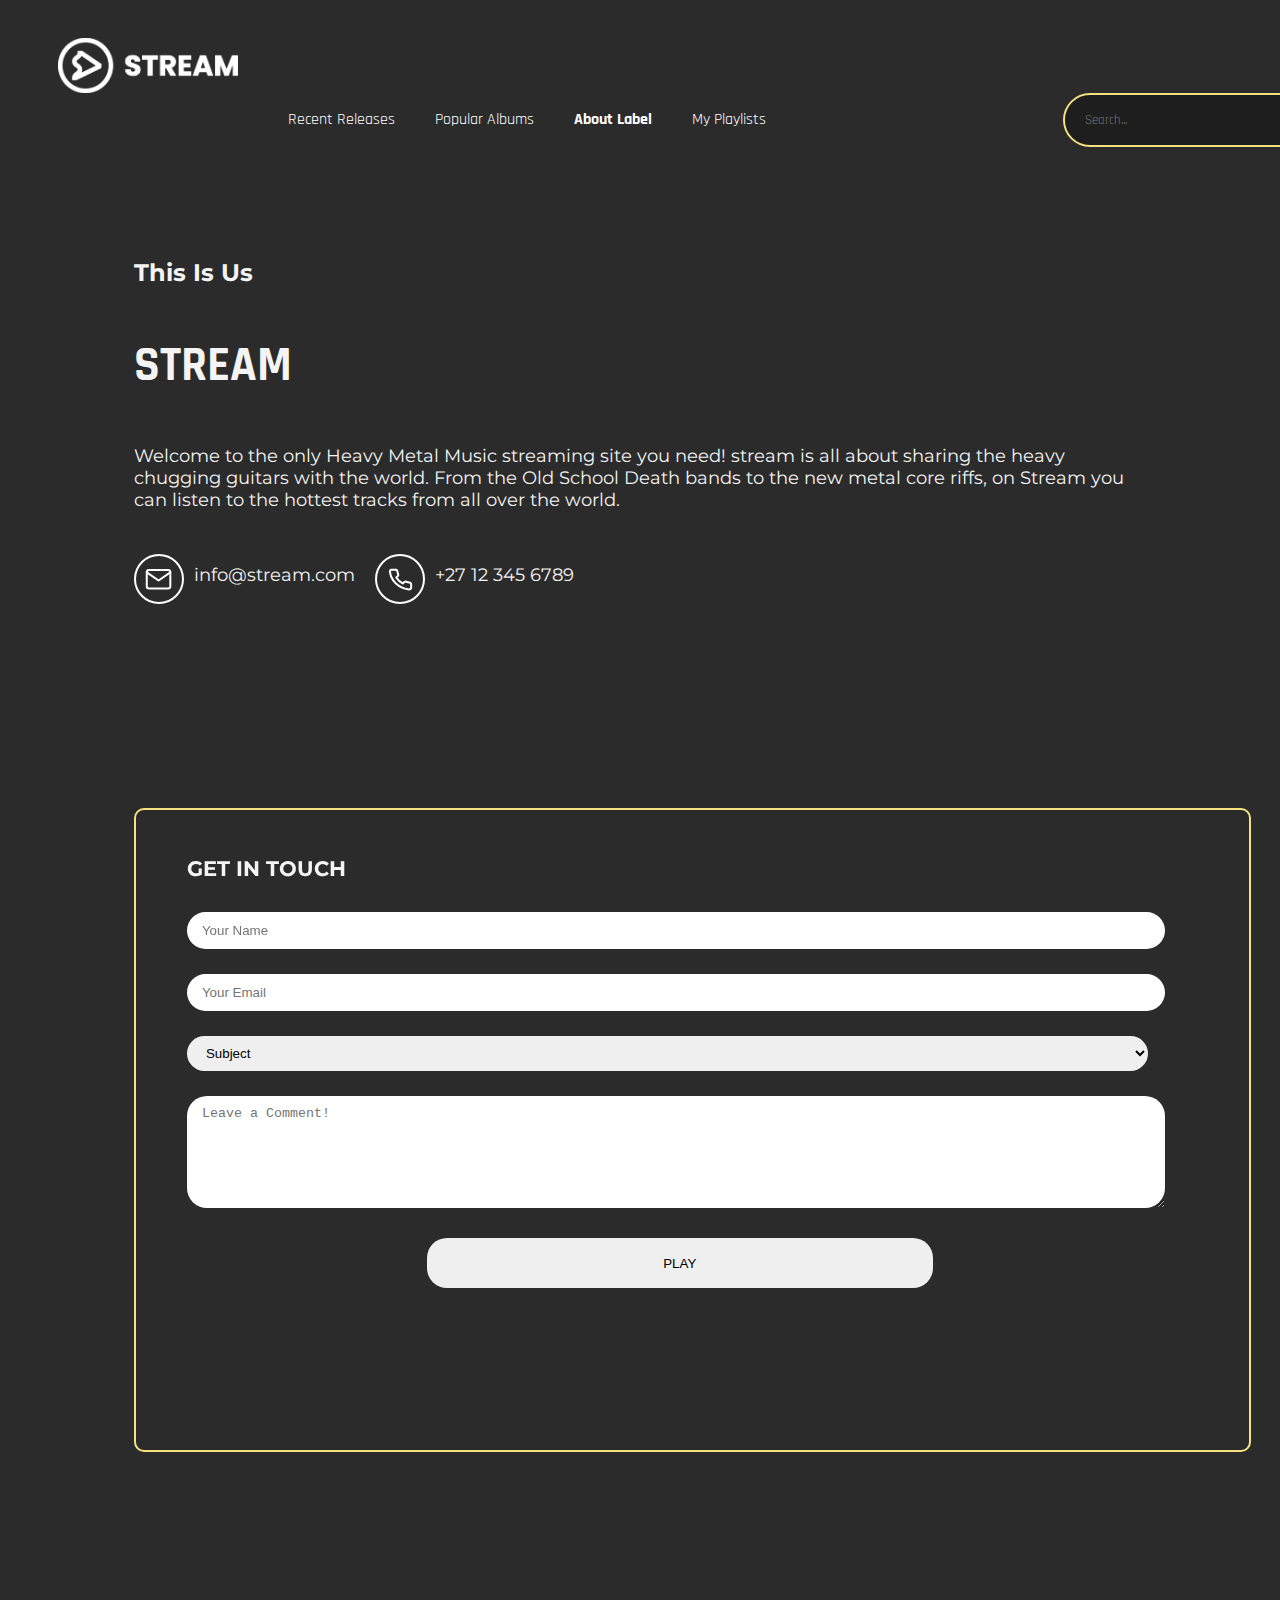
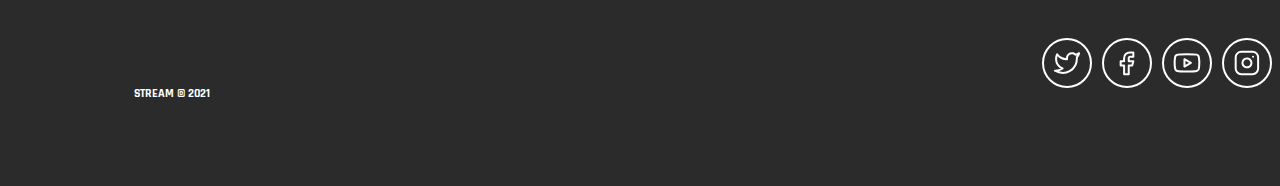
==== commit 088414b4: "fix nav active" ====
--- a/pages/about.html
+++ b/pages/about.html
@@ -27,9 +27,9 @@
         <div class="nav-con">
             <div>
                 <ul>
-                    <a href="../index.html"><li class="active">Recent Releases</li></a>
+                    <a href="../index.html"><li>Recent Releases</li></a>
                     <a href="../index.html #popular-title"><li>Popular Albums</li></a>
-                    <a href="about.html"><li>About Label</li></a>
+                    <a href="about.html"><li class="active">About Label</li></a>
                     <a href="playlist.html"><li>My Playlists</li></a>
                 </ul>
 
